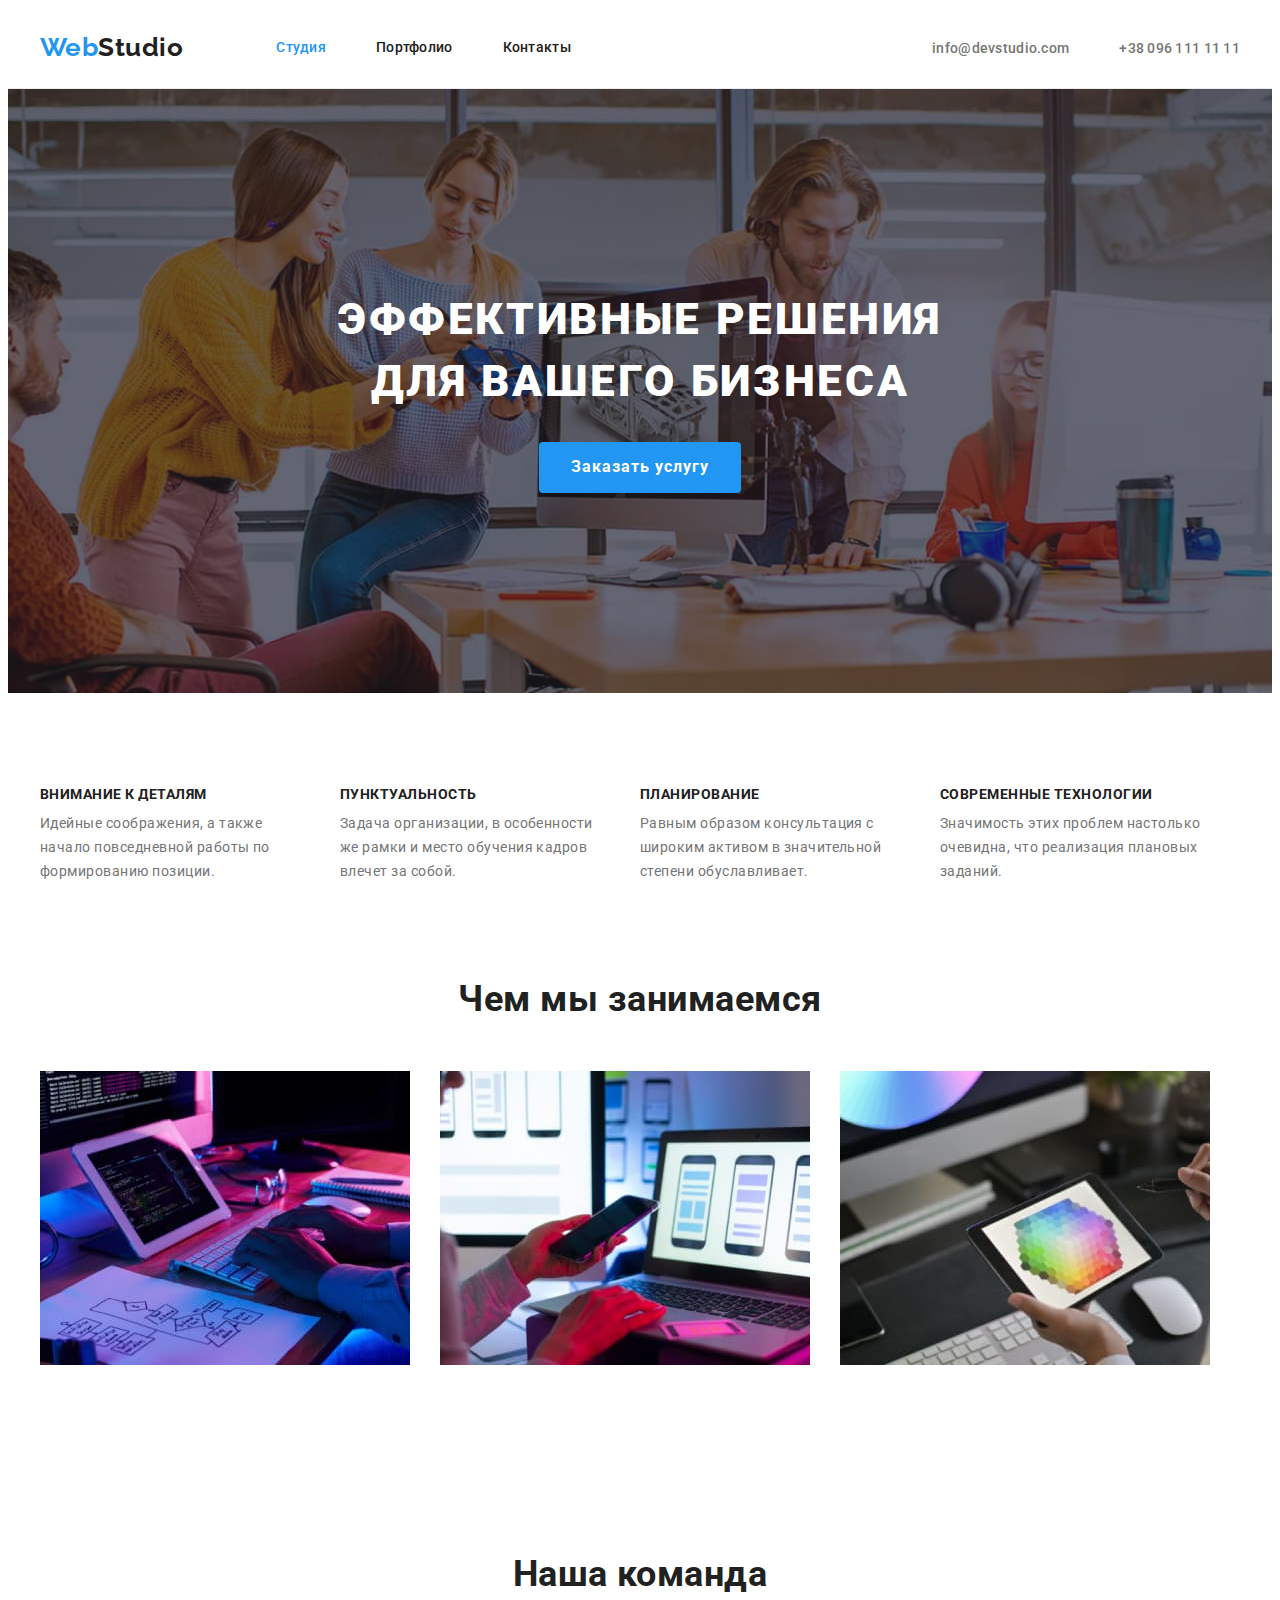
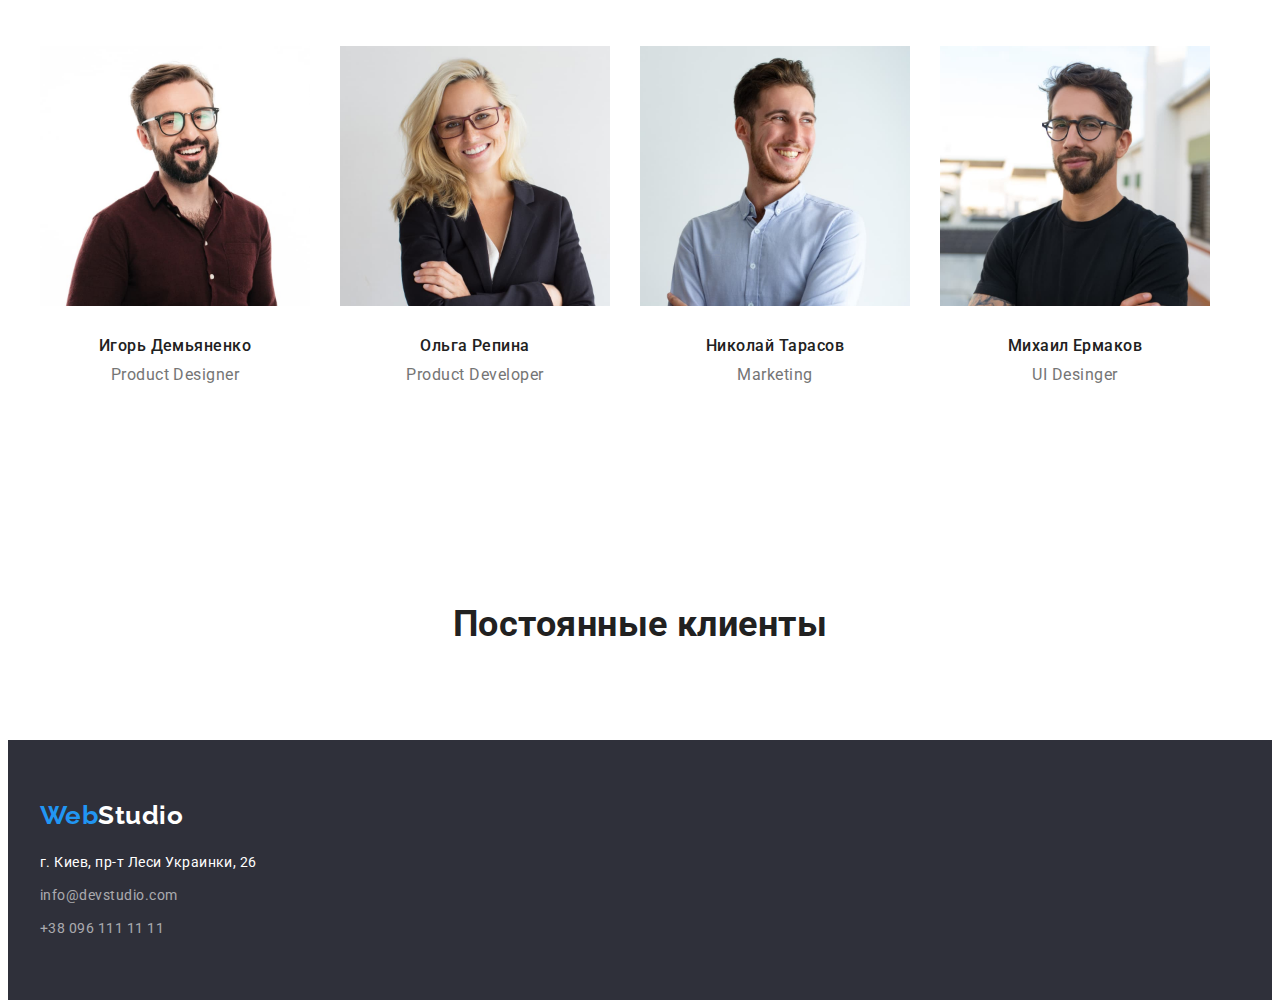
==== index.html @ ce7f721d "Были добавлены файлы предыдущей работы и добавлен фон для героя" ====
<!DOCTYPE html>
<html lang="ru">
  <head>
    <meta charset="UTF-8" />
    <meta http-equiv="X-UA-Compatible" content="IE=edge" />
    <meta name="viewport" content="width=device-width, initial-scale=1.0" />
    <link
      href="https://fonts.googleapis.com/css2?family=Raleway:wght@700&family=Roboto:wght@400;500;700;900&display=swap"
      rel="stylesheet"
    />
    <link
      rel="stylesheet"
      href="https://cdnjs.cloudflare.com/ajax/libs/modern-normalize/1.1.0/modern-normalize.min.css"
      integrity="sha512-wpPYUAdjBVSE4KJnH1VR1HeZfpl1ub8YT/NKx4PuQ5NmX2tKuGu6U/JRp5y+Y8XG2tV+wKQpNHVUX03MfMFn9Q=="
      crossorigin="anonymous"
      referrerpolicy="no-referrer"
    />
    <link rel="stylesheet" href="./css/styles.css" />
    <title>WebStudio</title>
  </head>
  <body>
    <header class="page-header">
      <div class="container header-container">
        <nav class="site-nav">        
          <a class="logo" href="./index.html">Web<span class="dark">Studio</span></a>
          <ul class="list">
            <li class="list-item"><a href="./index.html" class="link current">Студия</a></li>
            <li class="list-item"><a href="./portfolio.html" class="link">Портфолио</a></li>
            <li class="list-item"><a href="" class="link">Контакты</a></li>
          </ul>
        </nav>
        <ul class="contacts list">
          <li class="list-item">
            <a lang="en" href="mailto:info@devstudio.com" class="link">info@devstudio.com</a>
          </li>
          <li class="list-item"><a href="tel:+380961111111" class="link">+38 096 111 11 11</a></li>
        </ul>
      </div>
    </header>
    <main>
      <section class="hero">
        <div class="container">
          <h1 class="hero-title">Эффективные решения для вашего бизнеса</h1>
          <button class="hero-button button" type="button">Заказать услугу</button>
        </div>
      </section>
      <section class="section features">
        <div class="container">
          <h2 class="section-title visually-hidden">Особенности</h2>
          <ul class="section-list list">
            <li class="section-list-item">
              <h3 class="title">Внимание к деталям</h3>
              <p class="title-text">
                Идейные соображения, а также начало повседневной работы по формированию позиции.
              </p>
            </li>
            <li class="section-list-item">
              <h3 class="title">Пунктуальность</h3>
              <p class="title-text">
                Задача организации, в особенности же рамки и место обучения кадров влечет за собой.
              </p>
            </li>
            <li class="section-list-item">
              <h3 class="title">Планирование</h3>
              <p class="title-text">
                Равным образом консультация с широким активом в значительной степени обуславливает.
              </p>
            </li>
            <li class="section-list-item">
              <h3 class="title">Современные технологии</h3>
              <p class="title-text">
                Значимость этих проблем настолько очевидна, что реализация плановых заданий.
              </p>
            </li>
          </ul>
        </div>
      </section>
      <section class="section competence">
        <div class="container">
          <h2 class="section-title">Чем мы занимаемся</h2>
          <ul class="list">
            <li class="list-pictures">
              <img src="./images/whatare.jpg" alt="Человек пишет код" width="370" />
            </li>
            <li class="list-pictures">
              <img src="./images/we.jpg" alt="Человек держит в руке телефон" width="370" />
            </li>
            <li class="list-pictures">
              <img
                src="./images/doing.jpg"
                alt="Человек держит в руке планшет, где изображена палитра цветов"
                width="370"
              />
            </li>
          </ul>
        </div>
      </section>
      <section class="section team">
        <div class="container">
          <h2 class="section-title">Наша команда</h2>
          <ul class="section-list list">
            <li class="section-list-card">            
              <img class="photo" src="./images/igor.jpg" alt="Мужчина в очках" width="270" />
                <div class="footer-card">
                  <h3 class="name">Игорь Демьяненко</h3>
                  <p class="post" lang="en">Product Designer</p>
                </div>
            </li>
            <li class="section-list-card">
              <img class="photo" src="./images/olga.jpg" alt="Женщина в очках" width="270" />
              <div class="footer-card">
                <h3 class="name">Ольга Репина</h3>
                <p class="post" lang="en">Product Developer</p>
              </div>
            </li>
            <li class="section-list-card">
              <img
                  class="photo"
                  src="./images/nikolay.jpg"
                  alt="Улыбающийся мужчина"
                  width="270"
                />
              <div class="footer-card">
                <h3 class="name">Николай Тарасов</h3>
                <p class="post" lang="en">Marketing</p>
              </div>
            </li>
            <li class="section-list-card">             
                <img
                  class="photo"
                  src="./images/mihail.jpg"
                  alt="Улыбающийся мужчина в очках"
                  width="270"
                />
                <div class="footer-card">
                  <h3 class="name">Михаил Ермаков</h3>
                  <p class="post" lang="en">UI Desinger</p>
                </div>
            </li>
          </ul>
        </div>
      </section>
      <section class="section clients">
        <div class="container">
          <h2 class="section-title">Постоянные клиенты</h2>
          <ul class="section-list list">
            <li>
              <a href="link"></a>
            </li>
            <li>
              <a href="link"></a>
            </li>
            <li>
              <a href="link"></a>
            </li>
            <li>
              <a href="link"></a>
            </li>
            <li>
              <a href="link"></a>
            </li>
            <li>
              <a href="link"></a>
            </li>
          </ul>
        </div>
      </section>
    </main>
    <footer class="page-footer">
      <div class="container">
        <a class="logo" href="./index.html">Web<span class="light">Studio</span></a>
        <address class="address">
          <p class="address-text">г. Киев, пр-т Леси Украинки, 26</p>
          <a lang="en" href="mailto:info@devstudio.com" class="link">info@devstudio.com</a>
          <a href="tel:+380961111111" class="link number">+38 096 111 11 11</a>
        </address>
      </div>
    </footer>
  </body>
</html>
---- css/styles.css ----
:root {
  --secondary-text-color: #212121;
  --hero-btn-focus: #188ce8;
  --main-text-color: #757575;
  --accent-text-color: #2196f3;
  --bg-color: #2f303a;
  --primary-bg-color: #ffffff;
  --another-text-color: #ffffff;
  --button-bg-color: #f5f4fa;
  --address-text-color: rgba(255, 255, 255, 0.6);
}

body {
  background-color: var(--primary-bg-color);
  color: var(--main-text-color);
  font-family: Roboto, sans-serif;
  letter-spacing: 0.03em;
}

img {
  display: block;
  max-width: 100%;
  height: auto;
}

h1,
h2,
h3,
h4,
h5,
h6,
p,
ul {
  margin: 0;
  padding: 0;
}

.visually-hidden {
  position: absolute;
  width: 1px;
  height: 1px;
  margin: -1px;
  padding: 0;
  overflow: hidden;
  border: 0;
  clip: rect(0 0 0 0);
}

.container {
  width: 1200px;
  padding-left: 15px;
  padding-right: 15px;
  margin-left: auto;
  margin-right: auto;
}

.button {
  min-width: 73px;
  border-radius: 4px;
  border: transparent;
  padding-top: 10px;
  padding-bottom: 10px;
  padding-left: 32px;
  padding-right: 32px;
  color: var(--secondary-text-color);
  background-color: var(--button-bg-color);
  font-family: inherit;
  cursor: pointer;
  font-weight: 500;
  font-size: 16px;
  line-height: 1.6;
  text-align: center;
}
.button:focus,
.button:hover {
  color: var(--another-text-color);
  background-color: var(--accent-text-color);
}

.page-header {
  border-bottom: 1px solid #ececec;
}

.header-container {
  display: flex;
  align-items: center;
}

.site-nav {
  display: flex;
  align-items: center;
}

.site-nav .list {
  display: flex;
  align-items: center;
}

.contacts.list {
  display: flex;
  align-items: center;
  margin-left: auto;
}

.page-header .logo {
    margin-right: 93px;  
}

.list-item {
  margin-left: 50px;
}

.list-item:first-child {
  margin-left: 0;
}


.contacts.list .link {
  padding-top: 32px;
  padding-bottom: 32px;
}


.site-nav .link {
  color: var(--secondary-text-color);
  font-weight: 500;
  font-size: 14px;
  line-height: 1.14;
  letter-spacing: 0.02em;
  padding-top: 32px;
  padding-bottom: 32px;
  display: block;
}

.site-nav .link.current {
  color: var(--accent-text-color);
}

.site-nav .link:focus,
.site-nav .link:hover {
  color: var(--accent-text-color);
}
.contacts .link:focus,
.contacts .link:hover {
  color: var(--accent-text-color);
}
.contacts .link {
  color: var(--main-text-color);
  font-weight: 500;
  font-size: 14px;
  line-height: 1.14;
  letter-spacing: 0.02em;
}

.portfolio-gallery-item .text{
  color: var(--main-text-color);
}

.link {
  text-decoration: none;
}
.list {
  list-style: none;
  padding: 0;
  margin: 0;
}

.address .link {
  color: var(--address-text-color);
  font-size: 14px;
  font-style: normal;
  line-height: 1.7;
}
.address .link:hover,
.address .link:focus {
  color: var(--accent-text-color);
}

.page-footer {
  padding-top: 60px;
  padding-bottom: 60px;
  background-color: var(--bg-color);
}


.page-footer .address-text {
  margin-bottom: 9px;
}

.page-footer .number {
  display: block;
  margin-top: 9px;
}

.address-text {
  margin: 0;

  color: var(--another-text-color);
  font-size: 14px;
  font-style: normal;
  line-height: 1.7;
}

.hero {
  background-color: var(--bg-color);
  background-image: 
   linear-gradient(to right, rgba(47, 48, 58, 0.4), rgba(47, 48, 58, 0.4)), 
   url(../images/hero.jpg);
  background-repeat: no-repeat;
  background-size: cover;
  background-position: center;
  padding-top: 200px;
  padding-bottom: 200px;
  text-align: center;
}

.hero-title {
  color: var(--another-text-color);

  max-width: 696px;

  margin: 0;
  margin-left: auto;
  margin-right: auto;
  margin-bottom: 30px;

  font-weight: 900;
  font-size: 44px;
  line-height: 1.4;
  letter-spacing: 0.06em;
  text-transform: uppercase;
}
.hero-button {
  color: var(--another-text-color);
  background-color: var(--accent-text-color);
  font-family: inherit;
  cursor: pointer;
  font-weight: 700;
  font-size: 16px;
  line-height: 1.9;
  text-align: center;
  letter-spacing: 0.06em;
}

.hero-button:focus,
.hero-button:hover {
  background-color: var(--hero-btn-focus);
}


.section.features {
  padding-bottom: 0;
}

.section.features .title {
  margin-bottom: 10px;
}

.title-text {
  margin: 0;
}

.name {
  margin: 0;
}

.post {
  margin: 0;
}

.text {
  margin: 0;
}

.section {
  padding-top: 94px;
  padding-bottom: 94px;
}

.section-title {
  margin: 0;
  color: var(--secondary-text-color);
  font-size: 36px;
  line-height: 1.2;
  text-align: center;
}

.section-list.list {
  display: flex;
}

.section-list .title {
  color: var(--secondary-text-color);
  font-size: 14px;
  line-height: 1.14;
  text-transform: uppercase;
}
.section-list .title-text {
  font-weight: 400;
  font-size: 14px;
  line-height: 1.7;
}
.section-list .name {
  color: var(--secondary-text-color);
  font-weight: 500;
  font-size: 16px;
  line-height: 1.2;
  text-align: center;
}
.section-list .post {
  font-size: 16px;
  line-height: 1.2;
  text-align: center;
}

.section.features .section-list-item {
  margin-left: 30px;
  width: 270px;
}

.section.features .section-list-item:first-child {
  margin-left: 0px;
}

.section.competence .section-title {
  margin-bottom: 50px;
}

.section.competence .list {
  display: flex;
}

.section.competence .list-pictures {
  margin-right: 30px;
}

.section.competence .list-pictures:last-child {
  margin-right: 0px;
}

.section.team .section-title {
  margin-bottom: 50px;
}

.section.team .section-list {
  display: flex;
}

.section.team .section-list-card {
  margin-right: 30px;
}

.section.team .section-list-card:last-child {
  margin-right: 0px;
}

 .bottom-card {
  padding-bottom: 20px;
  padding-top: 20px;
  padding-left: 24px;
  padding-right: 24px;
}

.bottom-card .title {
  margin-bottom: 4px;
}

.footer-card .name {
  margin-bottom: 10px;
}

.section.team .footer-card {
  padding-top: 30px;
  padding-bottom: 30px;
}

.section.team .card {
  border-radius: 0px 0px 4px 4px;
}
.portfolio-gallery .title {
  color: var(--secondary-text-color);
  font-size: 18px;
  line-height: 2;
  letter-spacing: 0.06em;
}

.portfolio-gallery .text {
  font-size: 16px;
  line-height: 1.9;
}

.portfolio-nav {
  display: flex;
  justify-content: center;
  margin-bottom: 50px;
}

.portfolio-nav-button {
  margin-right: 8px;
}

.portfolio-nav-button:last-child {
  margin-right: 0px;
}

.portfolio-gallery {
  display: flex;
  flex-wrap: wrap;
}

.portfolio-gallery-item {

text-decoration: inherit;

  margin-right: 30px;
  margin-bottom: 30px;
}

.portfolio-gallery-item:nth-child(3n) {
  margin-right: 0px;
}

.portfolio-gallery-item:nth-last-child(-n + 3) {
  margin-bottom: 0px;
}


.portfolio-gallery-item .bottom-card{
  border-bottom: 1px solid #eeeeee;
  border-left: 1px solid #eeeeee;
  border-right: 1px solid #eeeeee;
}




.logo {

  display: inline-block;
  max-width: 145px;

  text-decoration: none;
  color: var(--accent-text-color);
  font-family: Raleway, sans-serif;
  font-weight: 700;
  font-size: 26px;
  line-height: 1.2;
}


.page-footer .logo {
  margin-bottom: 20px;
}

.dark {
  color: var(--secondary-text-color);
}
.light {
  color: var(--another-text-color);
}
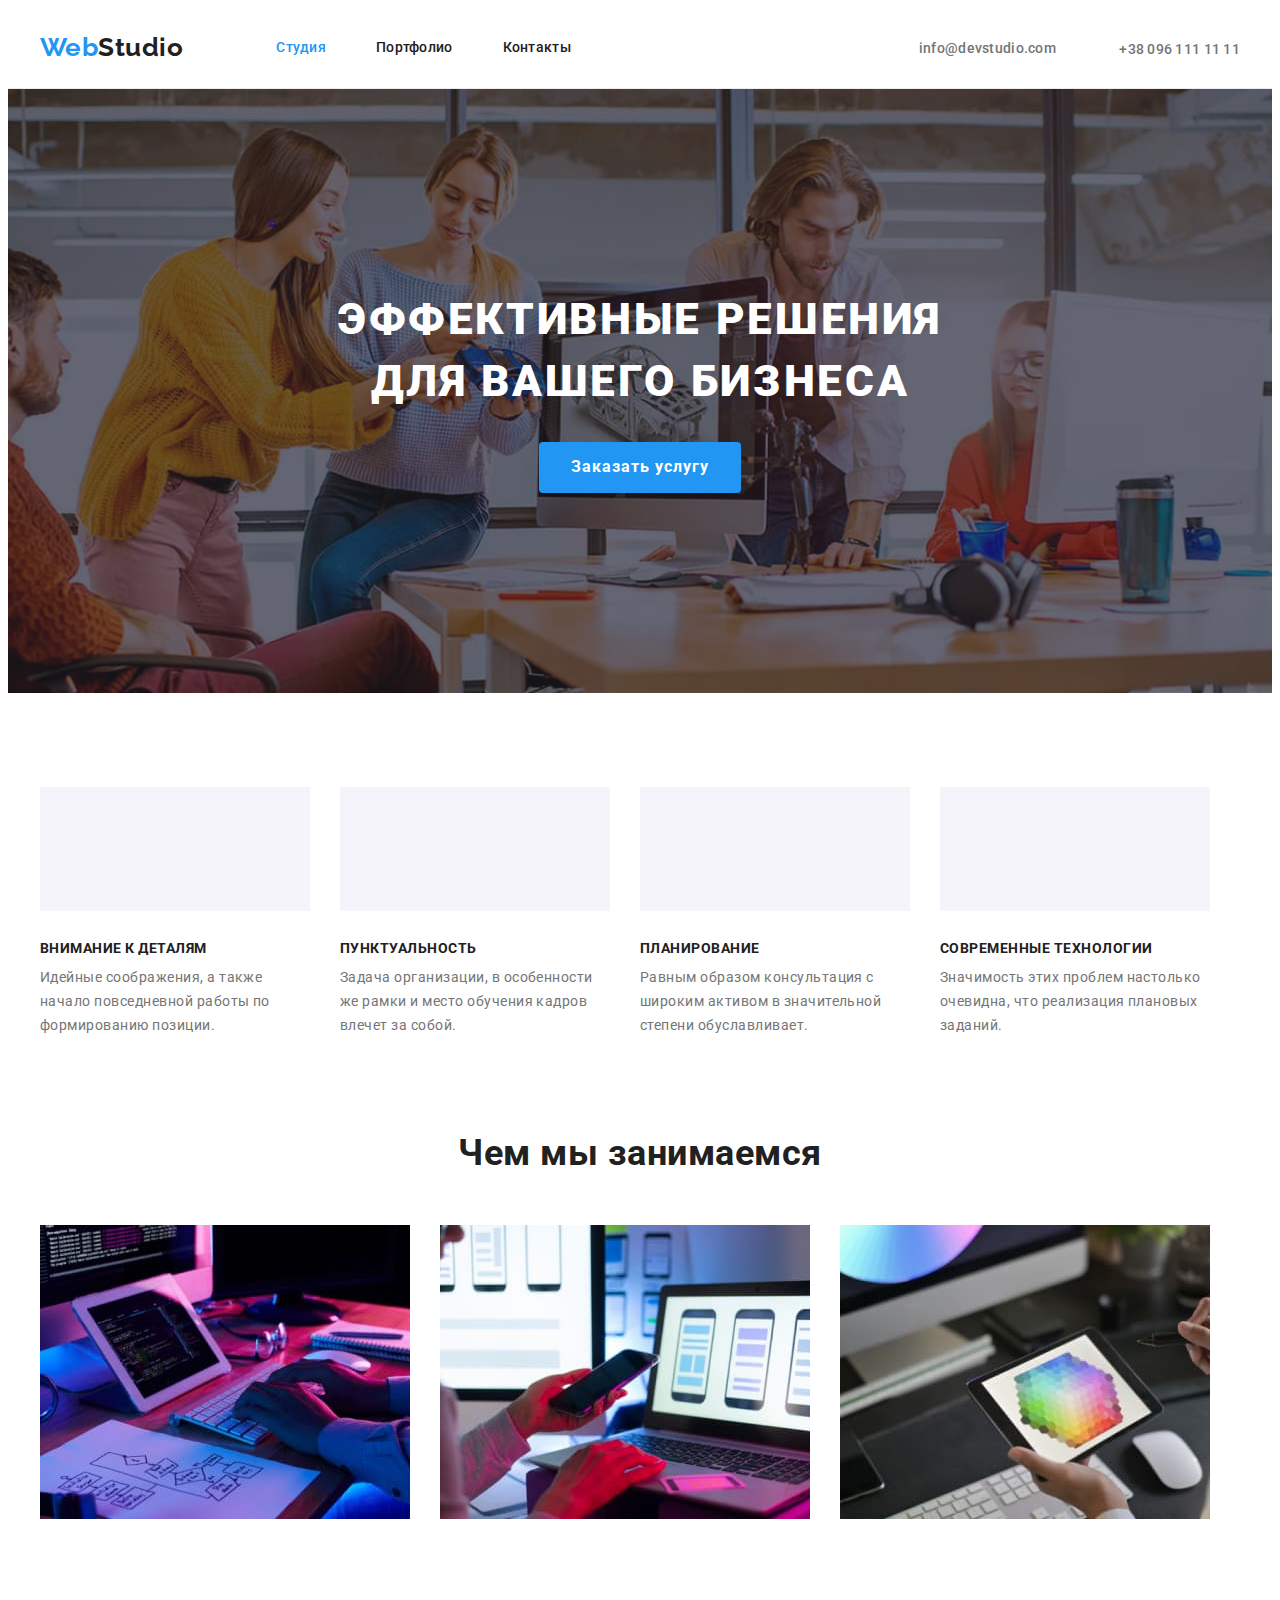
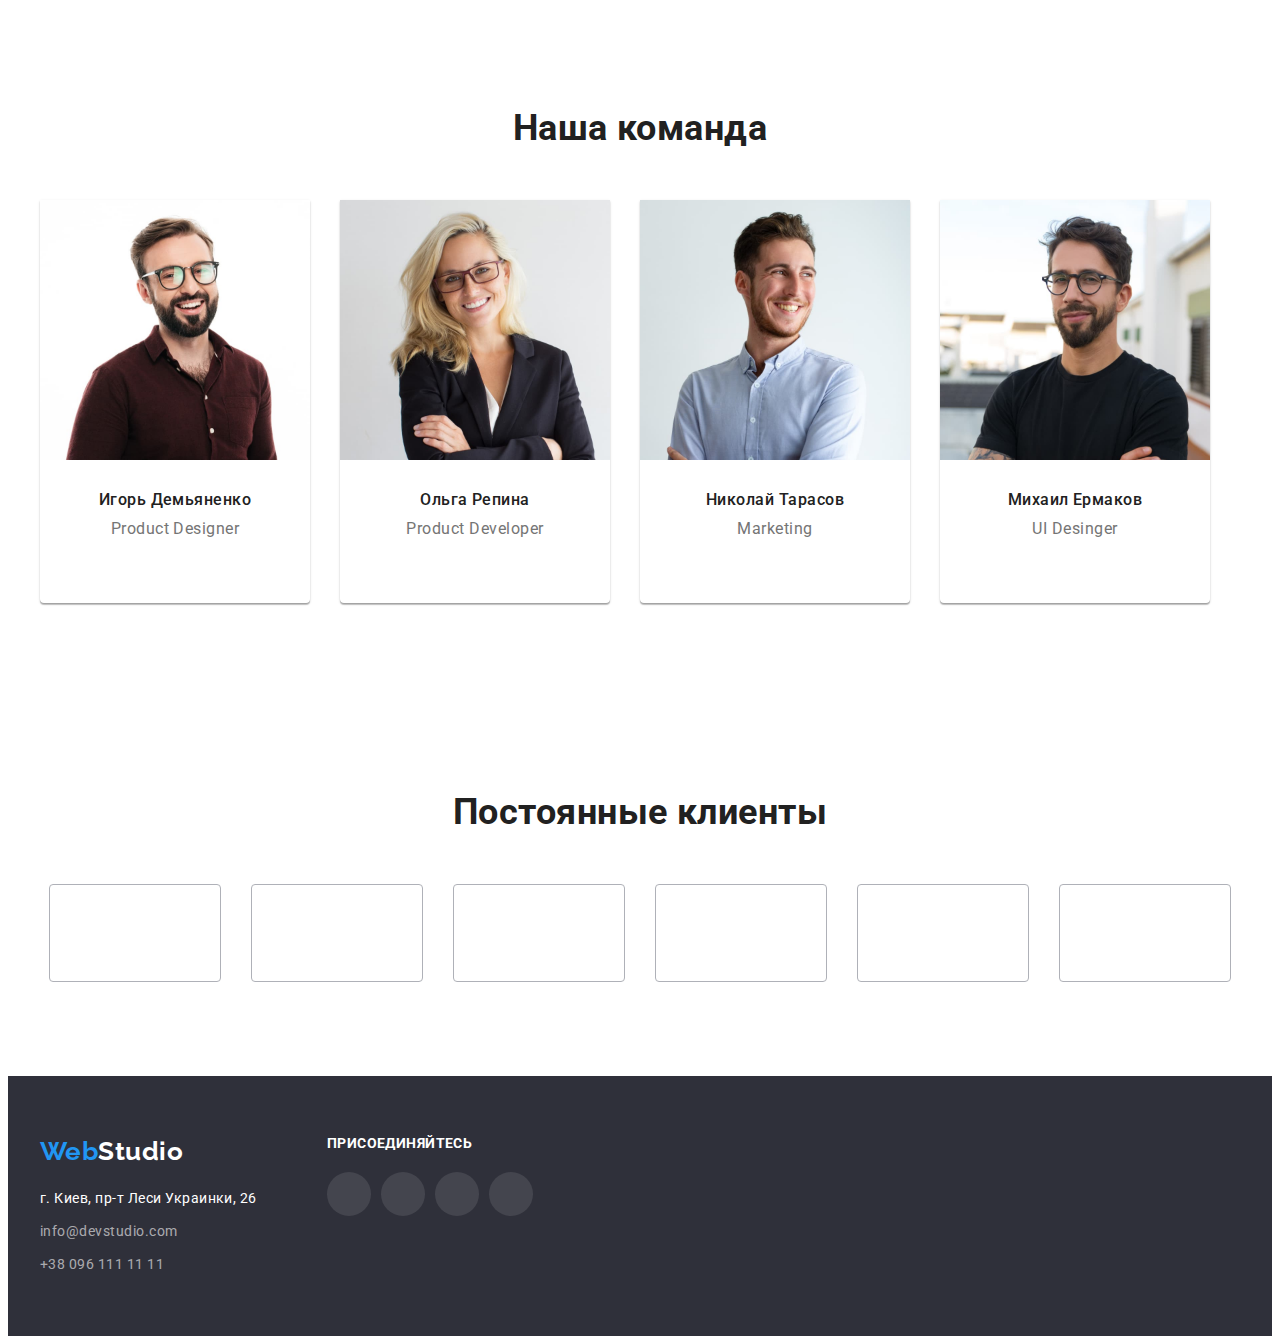
==== commit fa49f613: "Ещё попытки сделать декоративное оформление" ====
--- a/index.html
+++ b/index.html
@@ -31,9 +31,20 @@
         </nav>
         <ul class="contacts list">
           <li class="list-item">
-            <a lang="en" href="mailto:info@devstudio.com" class="link">info@devstudio.com</a>
+            <a lang="en" href="mailto:info@devstudio.com" class="link">
+              <svg class="header-icon" width="16" height="12">
+                <use href="./images/icons.svg#icon-envelope">
+                </use>
+              </svg>
+              info@devstudio.com</a>
           </li>
-          <li class="list-item"><a href="tel:+380961111111" class="link">+38 096 111 11 11</a></li>
+          <li class="list-item">
+            <a href="tel:+380961111111" class="link">
+              <svg class="header-icon" width="10" height="16">
+              <use href="./images/icons.svg#icon-smartphone">
+              </use>
+              </svg>
+            +38 096 111 11 11</a></li>
         </ul>
       </div>
     </header>
@@ -47,26 +58,46 @@
       <section class="section features">
         <div class="container">
           <h2 class="section-title visually-hidden">Особенности</h2>
-          <ul class="section-list list">
+          <ul class="section-list list">            
             <li class="section-list-item">
+              <div class="features-background-icon">
+              <svg class="features-icon" width="70" height="70">
+                <use href="./images/icons.svg#icon-antenna"></use>
+              </svg>
+              </div>
               <h3 class="title">Внимание к деталям</h3>
               <p class="title-text">
                 Идейные соображения, а также начало повседневной работы по формированию позиции.
               </p>
             </li>
             <li class="section-list-item">
+              <div class="features-background-icon">
+              <svg class="features-icon" width="70" height="70">
+                <use href="./images/icons.svg#icon-clock"></use>
+              </svg>
+              </div>
               <h3 class="title">Пунктуальность</h3>
               <p class="title-text">
                 Задача организации, в особенности же рамки и место обучения кадров влечет за собой.
               </p>
             </li>
             <li class="section-list-item">
+              <div class="features-background-icon">
+              <svg class="features-icon" width="70" height="70">
+                <use href="./images/icons.svg#icon-diagram"></use>
+              </svg>
+              </div>
               <h3 class="title">Планирование</h3>
               <p class="title-text">
                 Равным образом консультация с широким активом в значительной степени обуславливает.
               </p>
             </li>
             <li class="section-list-item">
+              <div class="features-background-icon">
+              <svg class="features-icon" width="70" height="70">
+                <use href="./images/icons.svg#icon-astronaut"></use>
+              </svg>
+              </div>
               <h3 class="title">Современные технологии</h3>
               <p class="title-text">
                 Значимость этих проблем настолько очевидна, что реализация плановых заданий.
@@ -104,6 +135,28 @@
                 <div class="footer-card">
                   <h3 class="name">Игорь Демьяненко</h3>
                   <p class="post" lang="en">Product Designer</p>
+                  <ul class="footer-card-links">
+                    <li class="footer-card-link"><a href="" class="link">
+                      <svg class="footer-card-icon" width="20" height="20">
+                        <use href="./images/icons.svg#icon-instagram"></use>
+                      </svg>
+                    </a></li>
+                    <li class="footer-card-link"><a href="" class="link">
+                      <svg class="footer-card-icon" width="20" height="20">
+                        <use href="./images/icons.svg#icon-twitter"></use>
+                      </svg>
+                    </a></li>
+                    <li class="footer-card-link"><a href="" class="link">
+                      <svg class="footer-card-icon" width="20" height="20">
+                        <use href="./images/icons.svg#icon-facebook"></use>
+                      </svg>
+                    </a></li>
+                    <li class="footer-card-link"><a href="" class="link">
+                      <svg class="footer-card-icon" width="20" height="20">
+                        <use href="./images/icons.svg#icon-linkedin"></use>
+                      </svg>
+                    </a></li>
+                  </ul>
                 </div>
             </li>
             <li class="section-list-card">
@@ -111,6 +164,28 @@
               <div class="footer-card">
                 <h3 class="name">Ольга Репина</h3>
                 <p class="post" lang="en">Product Developer</p>
+                <ul class="footer-card-links">
+                  <li class="footer-card-link"><a href="" class="link">
+                    <svg class="footer-card-icon" width="20" height="20">
+                      <use href="./images/icons.svg#icon-instagram"></use>
+                    </svg>
+                  </a></li>
+                  <li class="footer-card-link"><a href="" class="link">
+                    <svg class="footer-card-icon" width="20" height="20">
+                      <use href="./images/icons.svg#icon-twitter"></use>
+                    </svg>
+                  </a></li>
+                  <li class="footer-card-link"><a href="" class="link">
+                    <svg class="footer-card-icon" width="20" height="20">
+                      <use href="./images/icons.svg#icon-facebook"></use>
+                    </svg>
+                  </a></li>
+                  <li class="footer-card-link"><a href="" class="link">
+                    <svg class="footer-card-icon" width="20" height="20">
+                      <use href="./images/icons.svg#icon-linkedin"></use>
+                    </svg>
+                  </a></li>
+                </ul>
               </div>
             </li>
             <li class="section-list-card">
@@ -123,6 +198,28 @@
               <div class="footer-card">
                 <h3 class="name">Николай Тарасов</h3>
                 <p class="post" lang="en">Marketing</p>
+                <ul class="footer-card-links">
+                  <li class="footer-card-link"><a href="" class="link">
+                    <svg class="footer-card-icon" width="20" height="20">
+                      <use href="./images/icons.svg#icon-instagram"></use>
+                    </svg>
+                  </a></li>
+                  <li class="footer-card-link"><a href="" class="link">
+                    <svg class="footer-card-icon" width="20" height="20">
+                      <use href="./images/icons.svg#icon-twitter"></use>
+                    </svg>
+                  </a></li>
+                  <li class="footer-card-link"><a href="" class="link">
+                    <svg class="footer-card-icon" width="20" height="20">
+                      <use href="./images/icons.svg#icon-facebook"></use>
+                    </svg>
+                  </a></li>
+                  <li class="footer-card-link"><a href="" class="link">
+                    <svg class="footer-card-icon" width="20" height="20">
+                      <use href="./images/icons.svg#icon-linkedin"></use>
+                    </svg>
+                  </a></li>
+                </ul>
               </div>
             </li>
             <li class="section-list-card">             
@@ -135,6 +232,28 @@
                 <div class="footer-card">
                   <h3 class="name">Михаил Ермаков</h3>
                   <p class="post" lang="en">UI Desinger</p>
+                  <ul class="footer-card-links">
+                    <li class="footer-card-link"><a href="" class="link">
+                      <svg class="footer-card-icon" width="20" height="20">
+                        <use href="./images/icons.svg#icon-instagram"></use>
+                      </svg>
+                    </a></li>
+                    <li class="footer-card-link"><a href="" class="link">
+                      <svg class="footer-card-icon" width="20" height="20">
+                        <use href="./images/icons.svg#icon-twitter"></use>
+                      </svg>
+                    </a></li>
+                    <li class="footer-card-link"><a href="" class="link">
+                      <svg class="footer-card-icon" width="20" height="20">
+                        <use href="./images/icons.svg#icon-facebook"></use>
+                      </svg>
+                    </a></li>
+                    <li class="footer-card-link"><a href="" class="link">
+                      <svg class="footer-card-icon" width="20" height="20">
+                        <use href="./images/icons.svg#icon-linkedin"></use>
+                      </svg>
+                    </a></li>
+                  </ul>
                 </div>
             </li>
           </ul>
@@ -144,23 +263,47 @@
         <div class="container">
           <h2 class="section-title">Постоянные клиенты</h2>
           <ul class="section-list list">
-            <li>
-              <a href="link"></a>
-            </li>
-            <li>
-              <a href="link"></a>
-            </li>
-            <li>
-              <a href="link"></a>
-            </li>
-            <li>
-              <a href="link"></a>
-            </li>
-            <li>
-              <a href="link"></a>
-            </li>
-            <li>
-              <a href="link"></a>
+            <li class="company-item">
+              <a href="link">
+                <svg class="company-icon" width="170" height="92" >
+                  <use href="./images/icons.svg#icon-company1"></use>
+                </svg>
+              </a>
+            </li>
+            <li class="company-item">
+              <a href="link">
+                <svg class="company-icon" width="170" height="92">
+                  <use href="./images/icons.svg#icon-company2"></use>
+                </svg>
+              </a>
+            </li>
+            <li class="company-item">
+              <a href="link">
+                <svg class="company-icon" width="170" height="92">
+                  <use href="./images/icons.svg#icon-company3"></use>
+                </svg>
+              </a>
+            </li>
+            <li class="company-item">
+              <a href="link">
+                <svg class="company-icon" width="170" height="92">
+                  <use href="./images/icons.svg#icon-company4"></use>
+                </svg>
+              </a>
+            </li>
+            <li class="company-item">
+              <a href="link">
+                <svg class="company-icon" width="170" height="92">
+                  <use href="./images/icons.svg#icon-company5"></use>
+                </svg>
+              </a>
+            </li>
+            <li class="company-item">
+              <a href="link">
+                <svg class="company-icon" width="170" height="92">
+                  <use href="./images/icons.svg#icon-company6"></use>
+                </svg>
+              </a>
             </li>
           </ul>
         </div>
@@ -168,12 +311,47 @@
     </main>
     <footer class="page-footer">
       <div class="container">
-        <a class="logo" href="./index.html">Web<span class="light">Studio</span></a>
-        <address class="address">
-          <p class="address-text">г. Киев, пр-т Леси Украинки, 26</p>
-          <a lang="en" href="mailto:info@devstudio.com" class="link">info@devstudio.com</a>
-          <a href="tel:+380961111111" class="link number">+38 096 111 11 11</a>
-        </address>
+        <div class="container-address">
+          <a class="logo" href="./index.html">Web<span class="light">Studio</span></a>
+          <address class="address">
+            <p class="address-text">г. Киев, пр-т Леси Украинки, 26</p>
+            <a lang="en" href="mailto:info@devstudio.com" class="link">info@devstudio.com</a>
+            <a href="tel:+380961111111" class="link number">+38 096 111 11 11</a>
+          </address>
+        </div>
+        <div class="container-footerlinks">
+          <h3 class="title" >Присоединяйтесь</h3>
+          <ul class="section-list list">
+            <li class="footer-link">
+              <a href="" class="link">
+                <svg class="link-icon" width="20" height="20">
+                  <use href="./images/icons.svg#icon-instagram" ></use>
+                </svg>
+              </a>
+            </li>
+            <li class="footer-link">
+              <a href="" class="link">
+                <svg class="link-icon" width="20" height="20">
+                  <use href="./images/icons.svg#icon-twitter" ></use>
+                </svg>
+              </a>
+            </li>
+            <li class="footer-link">
+              <a href="" class="link">
+                <svg class="link-icon" width="20" height="20">
+                  <use href="./images/icons.svg#icon-facebook" ></use>
+                </svg>
+              </a>
+            </li>
+            <li class="footer-link">
+              <a href="" class="link">
+                <svg class="link-icon" width="20" height="20">
+                  <use href="./images/icons.svg#icon-linkedin" ></use>
+                </svg>
+              </a>
+            </li>
+          </ul>
+        </div>
       </div>
     </footer>
   </body>
--- a/css/styles.css
+++ b/css/styles.css
@@ -8,6 +8,8 @@
   --another-text-color: #ffffff;
   --button-bg-color: #f5f4fa;
   --address-text-color: rgba(255, 255, 255, 0.6);
+  --main-icons-color:#AFB1B8;
+
 }
 
 body {
@@ -102,6 +104,37 @@
   margin-left: auto;
 }
 
+
+.header-icon {
+  fill: var(--main-text-color);
+}
+
+.header-icon:hover {
+  fill: var(--accent-text-color);
+}
+
+
+
+
+/* .contacts.list .list-item::before{
+  content: "";
+  margin-right: 10px;
+}
+
+.contacts.list .list-item:nth-child(1):before{
+  width: 16px;
+  height: 12px;
+  background-image: url(../images/icons.svg#icon-envelope);
+}
+
+
+.contacts.list .list-item:nth-child(2):before{
+  width: 10px;
+  height: 16px;
+  background-image: url(../images/icons.svg#icon-smartphone);
+} */
+
+
 .page-header .logo {
     margin-right: 93px;  
 }
@@ -190,6 +223,50 @@
 .page-footer .number {
   display: block;
   margin-top: 9px;
+}
+
+
+.page-footer .container{
+  display: flex;
+}
+
+
+.footer-link{
+  margin-left: 10px;
+}
+
+.footer-link:first-child{
+  margin-left: 0px;
+}
+
+.footer-link .link{
+  display: flex;
+  background-color: rgba(255, 255, 255, 0.1);
+  width: 44px;
+  height: 44px;
+  border-radius: 50%;
+}
+
+.footer-link .link:hover{
+  background-color: var(--accent-text-color);
+}
+
+.link-icon{
+  fill: var(--another-text-color);
+  
+}
+
+.container-footerlinks{
+  margin-left: 70px;
+}
+
+.container-footerlinks .title{
+  font-size: 14px;
+  line-height: 1.14;
+  letter-spacing: 0.03em;
+  text-transform: uppercase;
+  color: var(--another-text-color);
+  margin-bottom: 20px;
 }
 
 .address-text {
@@ -318,6 +395,46 @@
   width: 270px;
 }
 
+
+.features-background-icon{
+  background-color: var(--button-bg-color);
+  padding: 25px 100px;
+  margin-bottom: 30px;
+}
+
+/* .section.features .section-list-item::before {
+  content: "";
+  display: block;
+  height: 120px;
+  margin-bottom: 30px;
+  background-size: contain;
+  background-repeat: no-repeat;
+  background-position: center;
+  background-color: var(--button-bg-color);
+}
+
+.section.features .section-list-item:nth-child(1)::before{
+  background-image: url(../images/icons.svg#icon-antenna);
+}
+
+.section.features .section-list-item:nth-child(2)::before{
+  background-image: url(../images/icons.svg#icon-clock);
+}
+
+.section.features .section-list-item:nth-child(3)::before{
+  background-image: url(../images/icons.svg#icon-diagram);
+}
+
+.section.features .section-list-item:nth-child(4)::before{
+  background-image: url(../images/icons.svg#icon-astronaut);
+}
+ */
+
+
+
+
+
+
 .section.features .section-list-item:first-child {
   margin-left: 0px;
 }
@@ -348,6 +465,8 @@
 
 .section.team .section-list-card {
   margin-right: 30px;
+  box-shadow: 0px 1px 3px rgba(0, 0, 0, 0.12), 0px 1px 1px rgba(0, 0, 0, 0.14), 0px 2px 1px rgba(0, 0, 0, 0.2);
+  border-radius: 0px 0px 4px 4px;
 }
 
 .section.team .section-list-card:last-child {
@@ -369,14 +488,79 @@
   margin-bottom: 10px;
 }
 
+
+.footer-card .post {
+  margin-bottom: 10px;
+}
+
 .section.team .footer-card {
   padding-top: 30px;
   padding-bottom: 30px;
 }
 
+.footer-card-links{
+  display: flex;
+  list-style: none;
+  justify-content: center;
+}
+
+.footer-card-icon{
+  fill: var(--main-icons-color);
+}
+
+.footer-card-icon:hover{
+  fill: var(--another-text-color);
+}
+
+
+.footer-card-link{
+  margin-left: 10px;
+}
+
+.footer-card-link:first-child{
+  margin-left: 0px;
+}
+
+
+.footer-card-link:hover{
+  background-color: var(--accent-text-color);
+  border-radius: 50%;
+}
+
+
 .section.team .card {
   border-radius: 0px 0px 4px 4px;
 }
+
+
+.section.clients .section-title{
+  margin-bottom: 50px;
+}
+
+.section.clients .section-list {
+  justify-content: center;
+}
+
+
+.company-item {
+  display: block;
+  fill: var(--main-icons-color);
+  margin-left: 30px;
+  border: 1px solid var(--main-icons-color);
+  border-radius: 4px;
+}
+
+.company-item:first-child{
+  margin-left: 0px;
+}
+
+.company-item:hover{
+  fill: var(--accent-text-color);
+  border: 1px solid var(--accent-text-color)
+}
+
+
+
 .portfolio-gallery .title {
   color: var(--secondary-text-color);
   font-size: 18px;
@@ -399,6 +583,11 @@
   margin-right: 8px;
 }
 
+.portfolio-nav-button:hover,
+.portfolio-nav-button:focus{
+  box-shadow: 0px 3px 1px rgba(0, 0, 0, 0.1), 0px 1px 2px rgba(0, 0, 0, 0.08), 0px 2px 2px rgba(0, 0, 0, 0.12);
+}
+
 .portfolio-nav-button:last-child {
   margin-right: 0px;
 }
@@ -414,6 +603,11 @@
 
   margin-right: 30px;
   margin-bottom: 30px;
+}
+
+
+.portfolio-gallery-item:hover{
+  box-shadow: 0px 1px 1px rgba(0, 0, 0, 0.12), 0px 4px 4px rgba(0, 0, 0, 0.06), 1px 4px 6px rgba(0, 0, 0, 0.16);
 }
 
 .portfolio-gallery-item:nth-child(3n) {
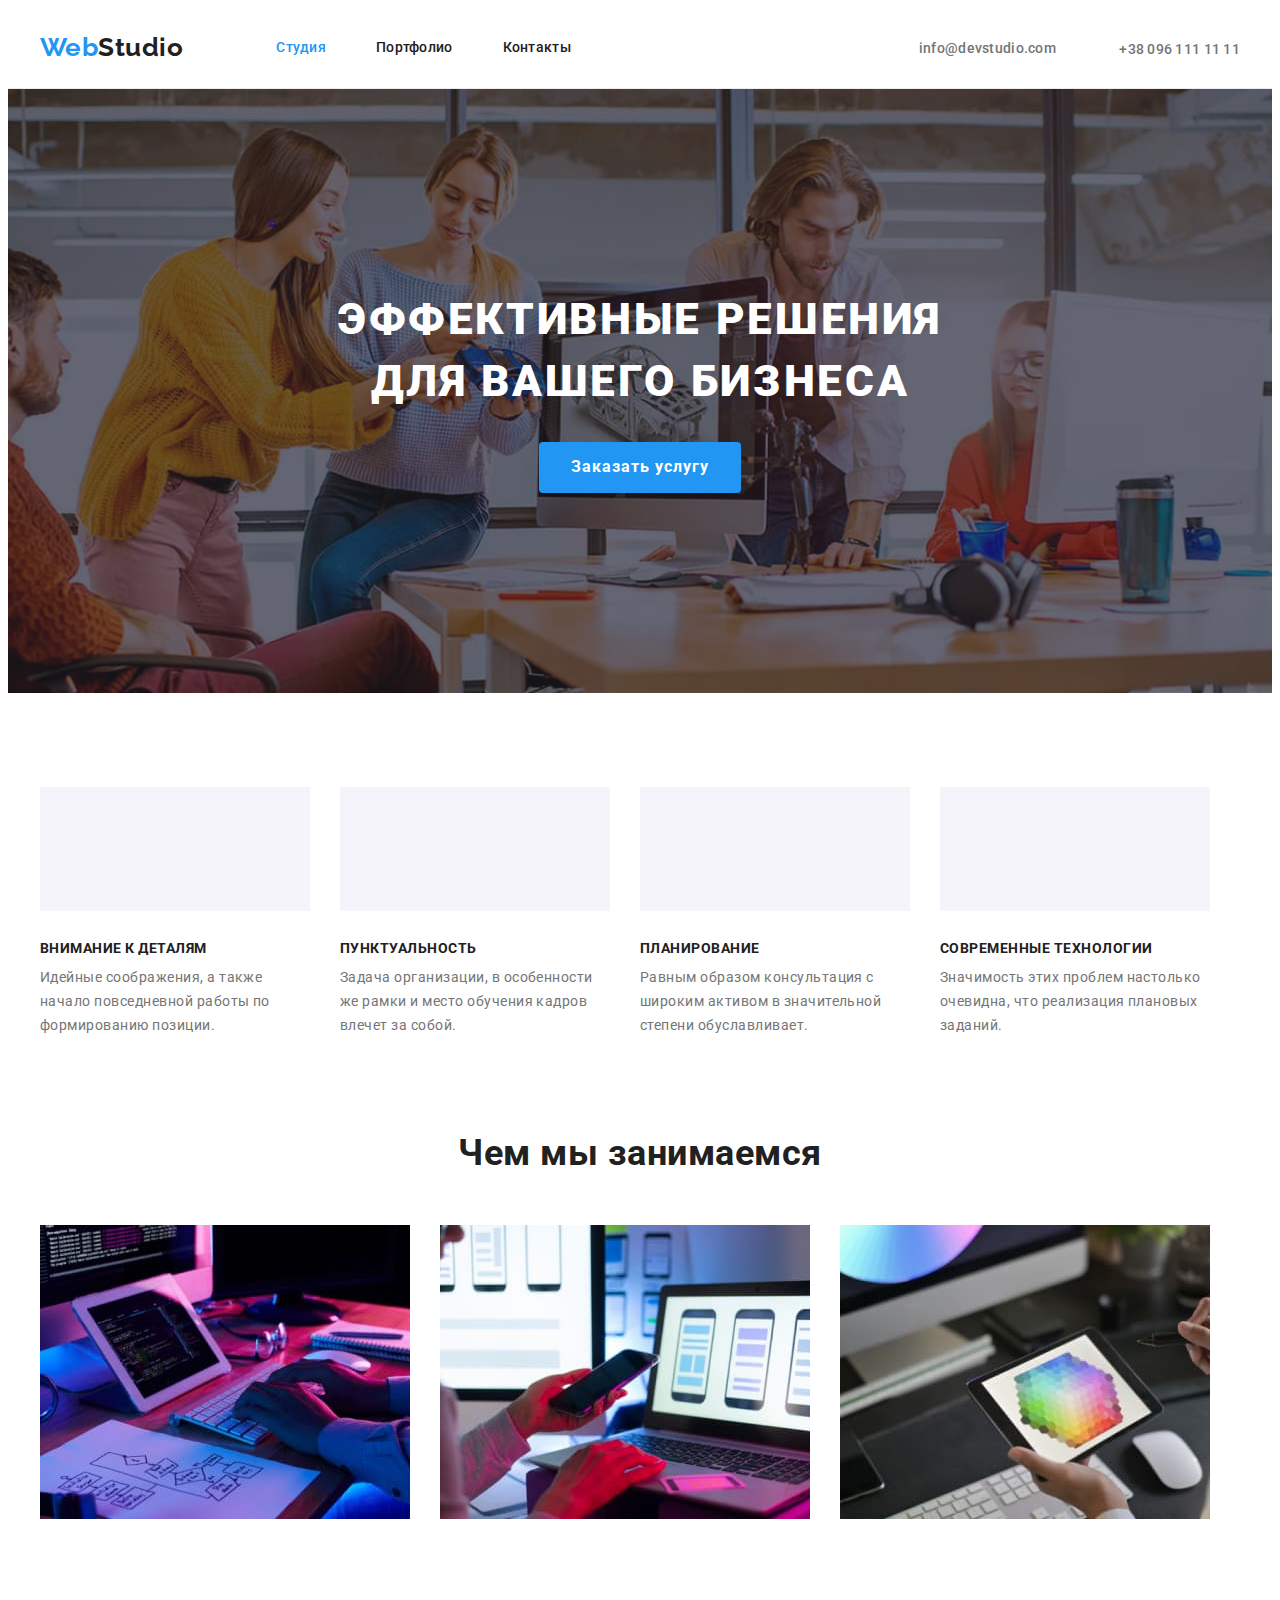
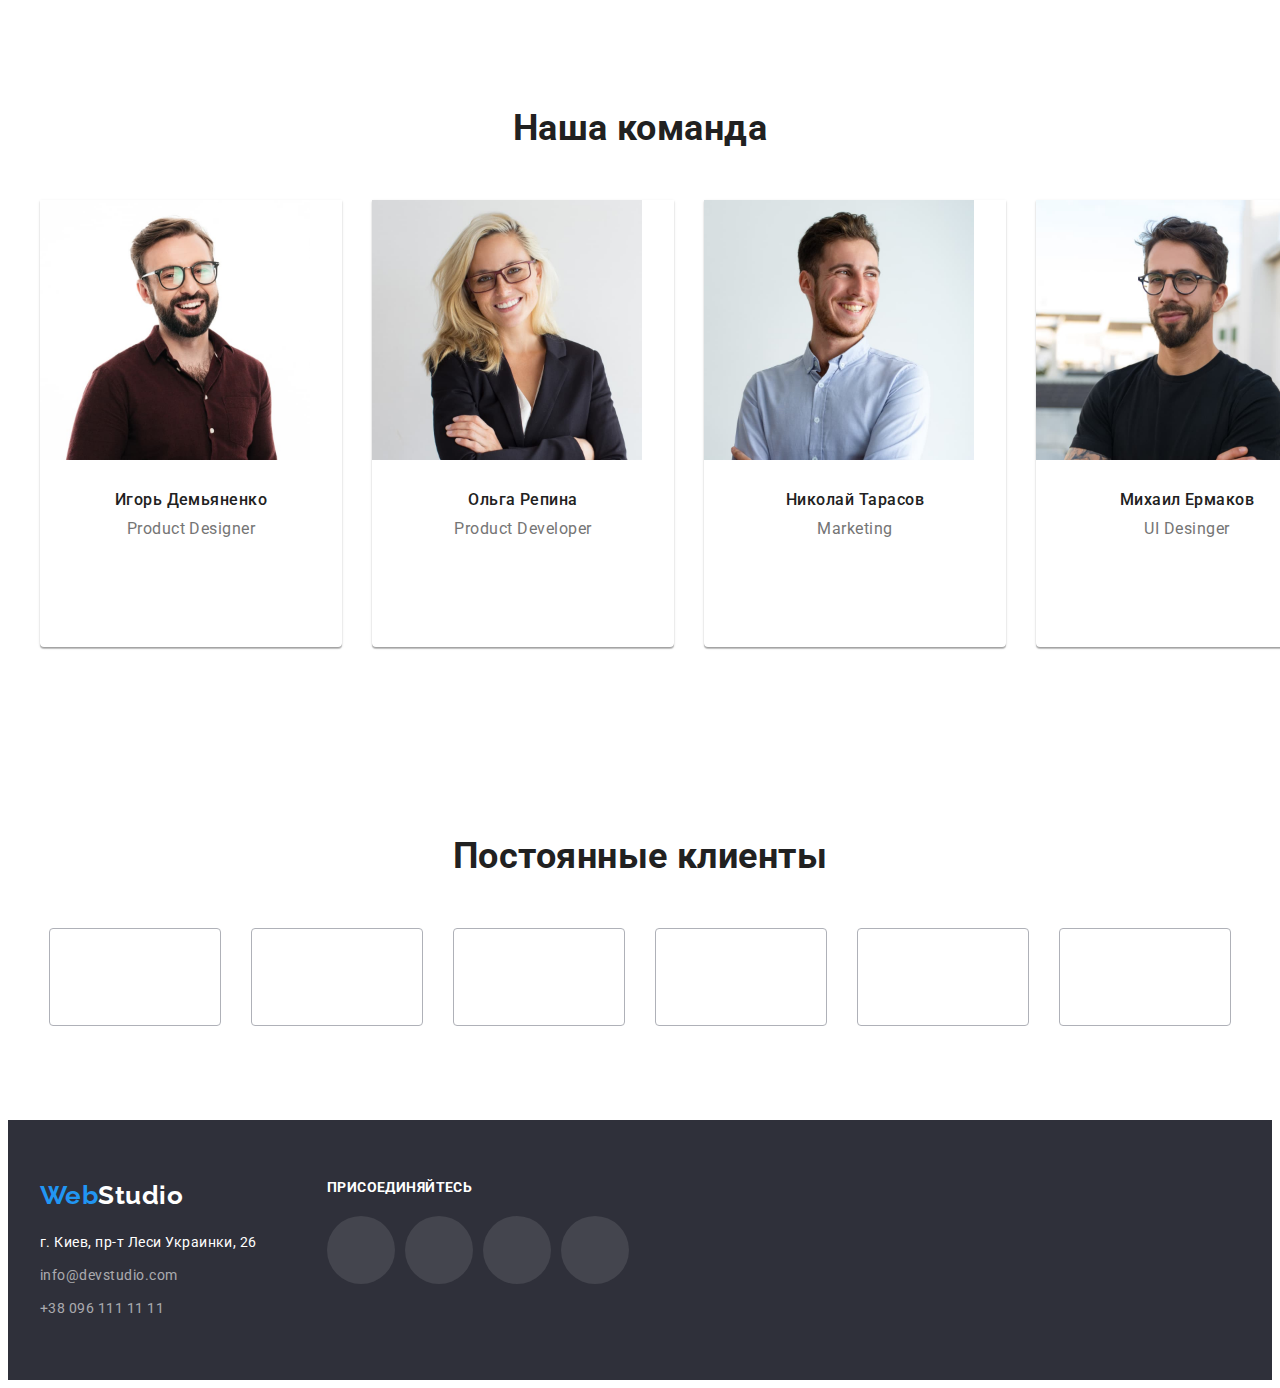
==== commit fa890abe: "Иконки еще раз исправлены" ====
--- a/index.html
+++ b/index.html
@@ -21,7 +21,7 @@
   <body>
     <header class="page-header">
       <div class="container header-container">
-        <nav class="site-nav">        
+        <nav class="site-nav">
           <a class="logo" href="./index.html">Web<span class="dark">Studio</span></a>
           <ul class="list">
             <li class="list-item"><a href="./index.html" class="link current">Студия</a></li>
@@ -33,18 +33,19 @@
           <li class="list-item">
             <a lang="en" href="mailto:info@devstudio.com" class="link">
               <svg class="header-icon" width="16" height="12">
-                <use href="./images/icons.svg#icon-envelope">
-                </use>
+                <use href="./images/icons.svg#icon-envelope"></use>
               </svg>
-              info@devstudio.com</a>
+              info@devstudio.com</a
+            >
           </li>
           <li class="list-item">
             <a href="tel:+380961111111" class="link">
               <svg class="header-icon" width="10" height="16">
-              <use href="./images/icons.svg#icon-smartphone">
-              </use>
+                <use href="./images/icons.svg#icon-smartphone"></use>
               </svg>
-            +38 096 111 11 11</a></li>
+              +38 096 111 11 11</a
+            >
+          </li>
         </ul>
       </div>
     </header>
@@ -58,12 +59,12 @@
       <section class="section features">
         <div class="container">
           <h2 class="section-title visually-hidden">Особенности</h2>
-          <ul class="section-list list">            
+          <ul class="section-list list">
             <li class="section-list-item">
               <div class="features-background-icon">
-              <svg class="features-icon" width="70" height="70">
-                <use href="./images/icons.svg#icon-antenna"></use>
-              </svg>
+                <svg class="features-icon" width="70" height="70">
+                  <use href="./images/icons.svg#icon-antenna"></use>
+                </svg>
               </div>
               <h3 class="title">Внимание к деталям</h3>
               <p class="title-text">
@@ -72,9 +73,9 @@
             </li>
             <li class="section-list-item">
               <div class="features-background-icon">
-              <svg class="features-icon" width="70" height="70">
-                <use href="./images/icons.svg#icon-clock"></use>
-              </svg>
+                <svg class="features-icon" width="70" height="70">
+                  <use href="./images/icons.svg#icon-clock"></use>
+                </svg>
               </div>
               <h3 class="title">Пунктуальность</h3>
               <p class="title-text">
@@ -83,9 +84,9 @@
             </li>
             <li class="section-list-item">
               <div class="features-background-icon">
-              <svg class="features-icon" width="70" height="70">
-                <use href="./images/icons.svg#icon-diagram"></use>
-              </svg>
+                <svg class="features-icon" width="70" height="70">
+                  <use href="./images/icons.svg#icon-diagram"></use>
+                </svg>
               </div>
               <h3 class="title">Планирование</h3>
               <p class="title-text">
@@ -94,9 +95,9 @@
             </li>
             <li class="section-list-item">
               <div class="features-background-icon">
-              <svg class="features-icon" width="70" height="70">
-                <use href="./images/icons.svg#icon-astronaut"></use>
-              </svg>
+                <svg class="features-icon" width="70" height="70">
+                  <use href="./images/icons.svg#icon-astronaut"></use>
+                </svg>
               </div>
               <h3 class="title">Современные технологии</h3>
               <p class="title-text">
@@ -130,34 +131,42 @@
         <div class="container">
           <h2 class="section-title">Наша команда</h2>
           <ul class="section-list list">
-            <li class="section-list-card">            
+            <li class="section-list-card">
               <img class="photo" src="./images/igor.jpg" alt="Мужчина в очках" width="270" />
-                <div class="footer-card">
-                  <h3 class="name">Игорь Демьяненко</h3>
-                  <p class="post" lang="en">Product Designer</p>
-                  <ul class="footer-card-links">
-                    <li class="footer-card-link"><a href="" class="link">
+              <div class="footer-card">
+                <h3 class="name">Игорь Демьяненко</h3>
+                <p class="post" lang="en">Product Designer</p>
+                <ul class="footer-card-links">
+                  <li class="footer-card-link">
+                    <a href="" class="link">
                       <svg class="footer-card-icon" width="20" height="20">
                         <use href="./images/icons.svg#icon-instagram"></use>
                       </svg>
-                    </a></li>
-                    <li class="footer-card-link"><a href="" class="link">
+                    </a>
+                  </li>
+                  <li class="footer-card-link">
+                    <a href="" class="link">
                       <svg class="footer-card-icon" width="20" height="20">
                         <use href="./images/icons.svg#icon-twitter"></use>
                       </svg>
-                    </a></li>
-                    <li class="footer-card-link"><a href="" class="link">
+                    </a>
+                  </li>
+                  <li class="footer-card-link">
+                    <a href="" class="link">
                       <svg class="footer-card-icon" width="20" height="20">
                         <use href="./images/icons.svg#icon-facebook"></use>
                       </svg>
-                    </a></li>
-                    <li class="footer-card-link"><a href="" class="link">
+                    </a>
+                  </li>
+                  <li class="footer-card-link">
+                    <a href="" class="link">
                       <svg class="footer-card-icon" width="20" height="20">
                         <use href="./images/icons.svg#icon-linkedin"></use>
                       </svg>
-                    </a></li>
-                  </ul>
-                </div>
+                    </a>
+                  </li>
+                </ul>
+              </div>
             </li>
             <li class="section-list-card">
               <img class="photo" src="./images/olga.jpg" alt="Женщина в очках" width="270" />
@@ -165,96 +174,115 @@
                 <h3 class="name">Ольга Репина</h3>
                 <p class="post" lang="en">Product Developer</p>
                 <ul class="footer-card-links">
-                  <li class="footer-card-link"><a href="" class="link">
-                    <svg class="footer-card-icon" width="20" height="20">
-                      <use href="./images/icons.svg#icon-instagram"></use>
-                    </svg>
-                  </a></li>
-                  <li class="footer-card-link"><a href="" class="link">
-                    <svg class="footer-card-icon" width="20" height="20">
-                      <use href="./images/icons.svg#icon-twitter"></use>
-                    </svg>
-                  </a></li>
-                  <li class="footer-card-link"><a href="" class="link">
-                    <svg class="footer-card-icon" width="20" height="20">
-                      <use href="./images/icons.svg#icon-facebook"></use>
-                    </svg>
-                  </a></li>
-                  <li class="footer-card-link"><a href="" class="link">
-                    <svg class="footer-card-icon" width="20" height="20">
-                      <use href="./images/icons.svg#icon-linkedin"></use>
-                    </svg>
-                  </a></li>
+                  <li class="footer-card-link">
+                    <a href="" class="link">
+                      <svg class="footer-card-icon" width="20" height="20">
+                        <use href="./images/icons.svg#icon-instagram"></use>
+                      </svg>
+                    </a>
+                  </li>
+                  <li class="footer-card-link">
+                    <a href="" class="link">
+                      <svg class="footer-card-icon" width="20" height="20">
+                        <use href="./images/icons.svg#icon-twitter"></use>
+                      </svg>
+                    </a>
+                  </li>
+                  <li class="footer-card-link">
+                    <a href="" class="link">
+                      <svg class="footer-card-icon" width="20" height="20">
+                        <use href="./images/icons.svg#icon-facebook"></use>
+                      </svg>
+                    </a>
+                  </li>
+                  <li class="footer-card-link">
+                    <a href="" class="link">
+                      <svg class="footer-card-icon" width="20" height="20">
+                        <use href="./images/icons.svg#icon-linkedin"></use>
+                      </svg>
+                    </a>
+                  </li>
                 </ul>
               </div>
             </li>
             <li class="section-list-card">
-              <img
-                  class="photo"
-                  src="./images/nikolay.jpg"
-                  alt="Улыбающийся мужчина"
-                  width="270"
-                />
+              <img class="photo" src="./images/nikolay.jpg" alt="Улыбающийся мужчина" width="270" />
               <div class="footer-card">
                 <h3 class="name">Николай Тарасов</h3>
                 <p class="post" lang="en">Marketing</p>
                 <ul class="footer-card-links">
-                  <li class="footer-card-link"><a href="" class="link">
-                    <svg class="footer-card-icon" width="20" height="20">
-                      <use href="./images/icons.svg#icon-instagram"></use>
-                    </svg>
-                  </a></li>
-                  <li class="footer-card-link"><a href="" class="link">
-                    <svg class="footer-card-icon" width="20" height="20">
-                      <use href="./images/icons.svg#icon-twitter"></use>
-                    </svg>
-                  </a></li>
-                  <li class="footer-card-link"><a href="" class="link">
-                    <svg class="footer-card-icon" width="20" height="20">
-                      <use href="./images/icons.svg#icon-facebook"></use>
-                    </svg>
-                  </a></li>
-                  <li class="footer-card-link"><a href="" class="link">
-                    <svg class="footer-card-icon" width="20" height="20">
-                      <use href="./images/icons.svg#icon-linkedin"></use>
-                    </svg>
-                  </a></li>
+                  <li class="footer-card-link">
+                    <a href="" class="link">
+                      <svg class="footer-card-icon" width="20" height="20">
+                        <use href="./images/icons.svg#icon-instagram"></use>
+                      </svg>
+                    </a>
+                  </li>
+                  <li class="footer-card-link">
+                    <a href="" class="link">
+                      <svg class="footer-card-icon" width="20" height="20">
+                        <use href="./images/icons.svg#icon-twitter"></use>
+                      </svg>
+                    </a>
+                  </li>
+                  <li class="footer-card-link">
+                    <a href="" class="link">
+                      <svg class="footer-card-icon" width="20" height="20">
+                        <use href="./images/icons.svg#icon-facebook"></use>
+                      </svg>
+                    </a>
+                  </li>
+                  <li class="footer-card-link">
+                    <a href="" class="link">
+                      <svg class="footer-card-icon" width="20" height="20">
+                        <use href="./images/icons.svg#icon-linkedin"></use>
+                      </svg>
+                    </a>
+                  </li>
                 </ul>
               </div>
             </li>
-            <li class="section-list-card">             
-                <img
-                  class="photo"
-                  src="./images/mihail.jpg"
-                  alt="Улыбающийся мужчина в очках"
-                  width="270"
-                />
-                <div class="footer-card">
-                  <h3 class="name">Михаил Ермаков</h3>
-                  <p class="post" lang="en">UI Desinger</p>
-                  <ul class="footer-card-links">
-                    <li class="footer-card-link"><a href="" class="link">
+            <li class="section-list-card">
+              <img
+                class="photo"
+                src="./images/mihail.jpg"
+                alt="Улыбающийся мужчина в очках"
+                width="270"
+              />
+              <div class="footer-card">
+                <h3 class="name">Михаил Ермаков</h3>
+                <p class="post" lang="en">UI Desinger</p>
+                <ul class="footer-card-links">
+                  <li class="footer-card-link">
+                    <a href="" class="link">
                       <svg class="footer-card-icon" width="20" height="20">
                         <use href="./images/icons.svg#icon-instagram"></use>
                       </svg>
-                    </a></li>
-                    <li class="footer-card-link"><a href="" class="link">
+                    </a>
+                  </li>
+                  <li class="footer-card-link">
+                    <a href="" class="link">
                       <svg class="footer-card-icon" width="20" height="20">
                         <use href="./images/icons.svg#icon-twitter"></use>
                       </svg>
-                    </a></li>
-                    <li class="footer-card-link"><a href="" class="link">
+                    </a>
+                  </li>
+                  <li class="footer-card-link">
+                    <a href="" class="link">
                       <svg class="footer-card-icon" width="20" height="20">
                         <use href="./images/icons.svg#icon-facebook"></use>
                       </svg>
-                    </a></li>
-                    <li class="footer-card-link"><a href="" class="link">
+                    </a>
+                  </li>
+                  <li class="footer-card-link">
+                    <a href="" class="link">
                       <svg class="footer-card-icon" width="20" height="20">
                         <use href="./images/icons.svg#icon-linkedin"></use>
                       </svg>
-                    </a></li>
-                  </ul>
-                </div>
+                    </a>
+                  </li>
+                </ul>
+              </div>
             </li>
           </ul>
         </div>
@@ -265,7 +293,7 @@
           <ul class="section-list list">
             <li class="company-item">
               <a href="link">
-                <svg class="company-icon" width="170" height="92" >
+                <svg class="company-icon" width="170" height="92">
                   <use href="./images/icons.svg#icon-company1"></use>
                 </svg>
               </a>
@@ -320,33 +348,33 @@
           </address>
         </div>
         <div class="container-footerlinks">
-          <h3 class="title" >Присоединяйтесь</h3>
+          <h3 class="title">Присоединяйтесь</h3>
           <ul class="section-list list">
             <li class="footer-link">
               <a href="" class="link">
                 <svg class="link-icon" width="20" height="20">
-                  <use href="./images/icons.svg#icon-instagram" ></use>
+                  <use href="./images/icons.svg#icon-instagram"></use>
                 </svg>
               </a>
             </li>
             <li class="footer-link">
               <a href="" class="link">
                 <svg class="link-icon" width="20" height="20">
-                  <use href="./images/icons.svg#icon-twitter" ></use>
+                  <use href="./images/icons.svg#icon-twitter"></use>
                 </svg>
               </a>
             </li>
             <li class="footer-link">
               <a href="" class="link">
                 <svg class="link-icon" width="20" height="20">
-                  <use href="./images/icons.svg#icon-facebook" ></use>
+                  <use href="./images/icons.svg#icon-facebook"></use>
                 </svg>
               </a>
             </li>
             <li class="footer-link">
               <a href="" class="link">
                 <svg class="link-icon" width="20" height="20">
-                  <use href="./images/icons.svg#icon-linkedin" ></use>
+                  <use href="./images/icons.svg#icon-linkedin"></use>
                 </svg>
               </a>
             </li>
--- a/css/styles.css
+++ b/css/styles.css
@@ -240,6 +240,7 @@
 }
 
 .footer-link .link{
+  padding: 12px;
   display: flex;
   background-color: rgba(255, 255, 255, 0.1);
   width: 44px;
@@ -521,10 +522,17 @@
   margin-left: 0px;
 }
 
-
-.footer-card-link:hover{
+.footer-card-link .link{
+  width: 44px;
+  height: 44px;
+  padding: 12px;
+  display: flex;
+  border-radius: 50%;
+}
+
+
+.footer-card-link .link:hover{
   background-color: var(--accent-text-color);
-  border-radius: 50%;
 }
 
 
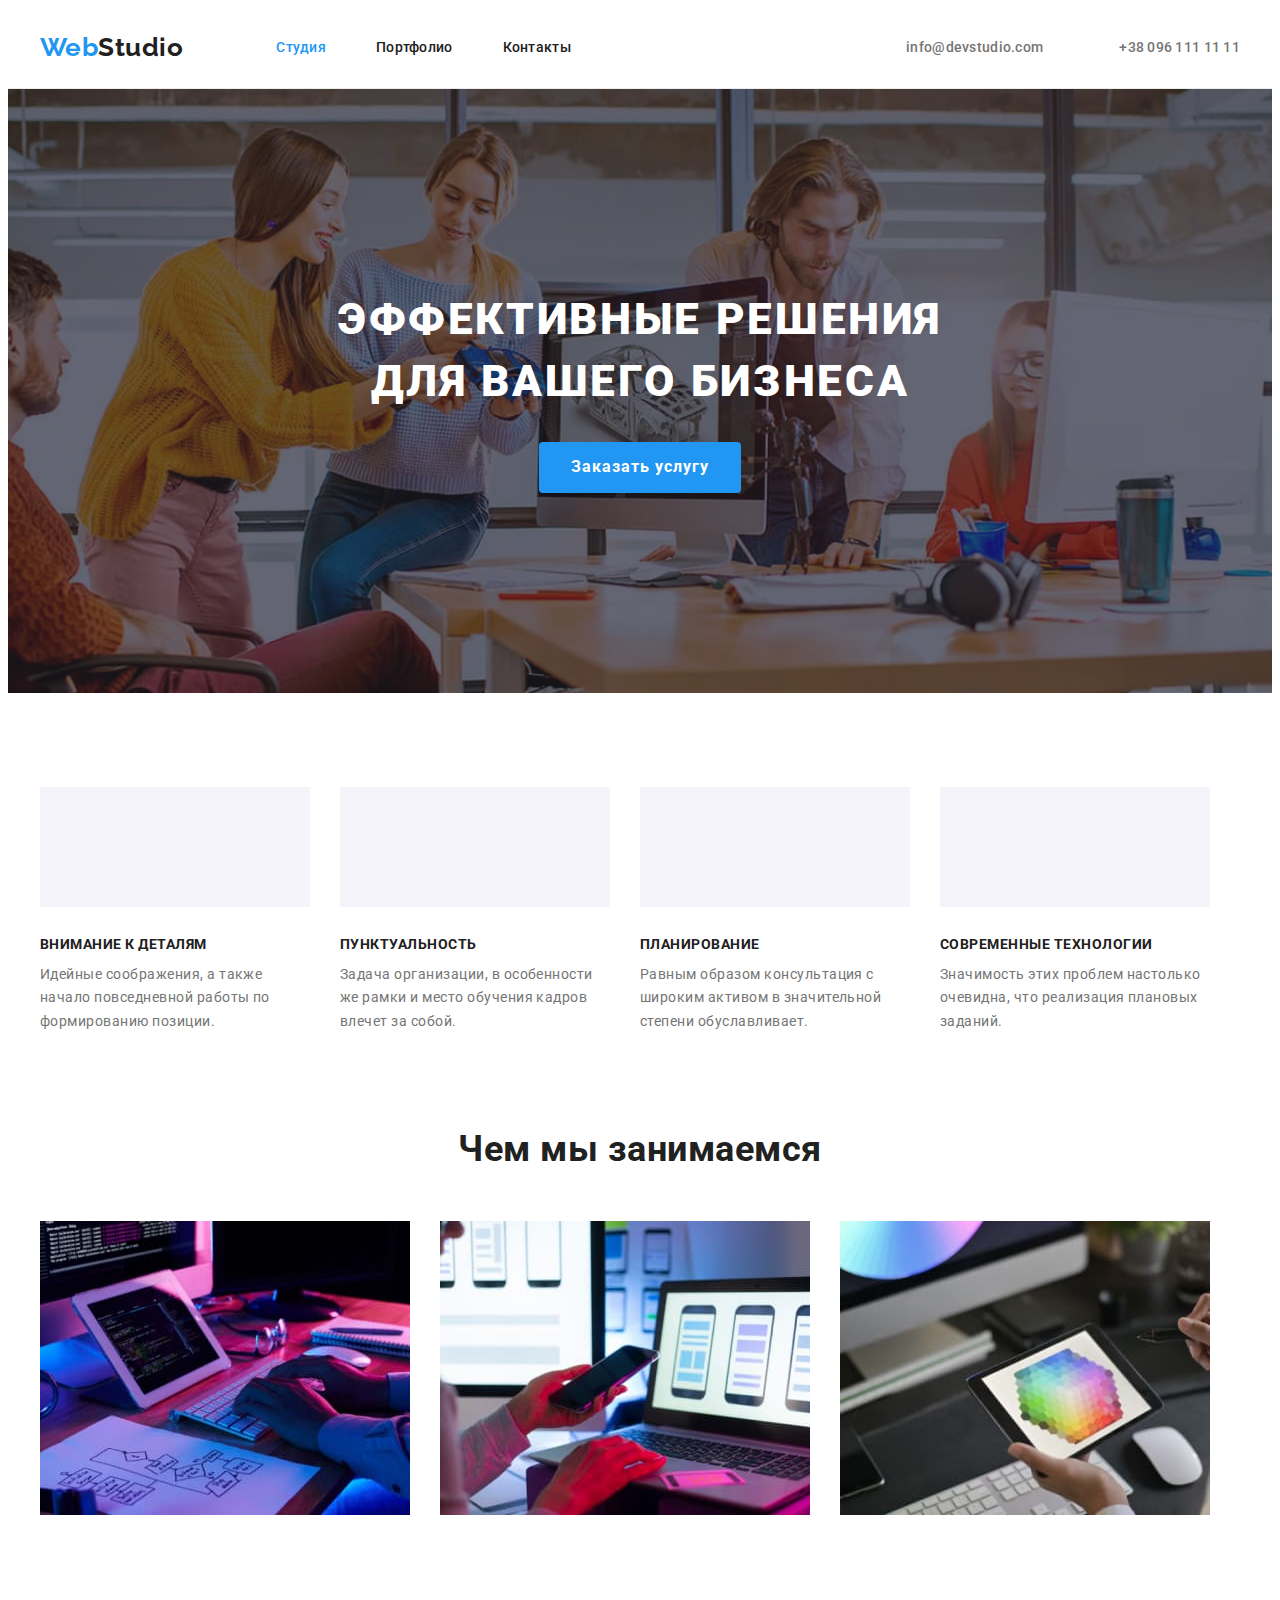
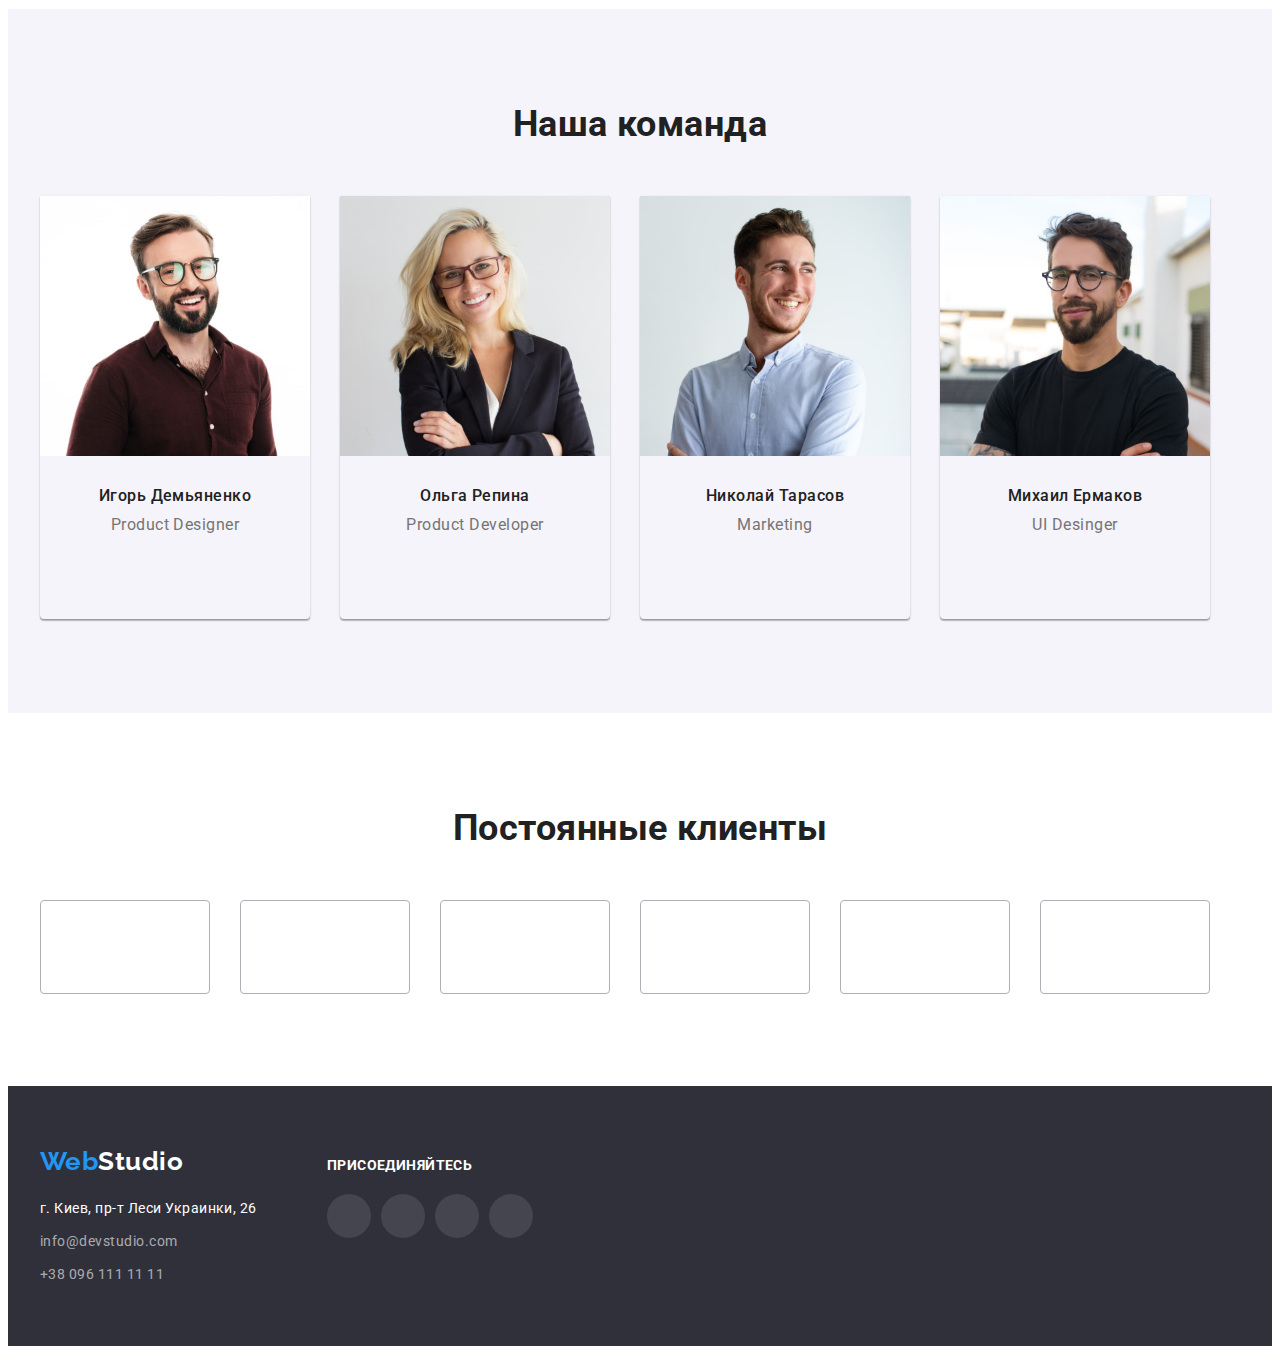
==== commit f67a8efb: "Исправлены указаные ошибки" ====
--- a/index.html
+++ b/index.html
@@ -32,7 +32,7 @@
         <ul class="contacts list">
           <li class="list-item">
             <a lang="en" href="mailto:info@devstudio.com" class="link">
-              <svg class="header-icon" width="16" height="12">
+              <svg class="header-icon" width="16" height="16">
                 <use href="./images/icons.svg#icon-envelope"></use>
               </svg>
               info@devstudio.com</a
@@ -40,7 +40,7 @@
           </li>
           <li class="list-item">
             <a href="tel:+380961111111" class="link">
-              <svg class="header-icon" width="10" height="16">
+              <svg class="header-icon" width="16" height="16">
                 <use href="./images/icons.svg#icon-smartphone"></use>
               </svg>
               +38 096 111 11 11</a
@@ -292,43 +292,43 @@
           <h2 class="section-title">Постоянные клиенты</h2>
           <ul class="section-list list">
             <li class="company-item">
-              <a href="link">
-                <svg class="company-icon" width="170" height="92">
+              <a class="link" href="">
+                <svg class="company-icon" width="106" height="60">
                   <use href="./images/icons.svg#icon-company1"></use>
                 </svg>
               </a>
             </li>
             <li class="company-item">
-              <a href="link">
-                <svg class="company-icon" width="170" height="92">
+              <a class="link" href="">
+                <svg class="company-icon" width="106" height="60">
                   <use href="./images/icons.svg#icon-company2"></use>
                 </svg>
               </a>
             </li>
             <li class="company-item">
-              <a href="link">
-                <svg class="company-icon" width="170" height="92">
+              <a class="link" href="">
+                <svg class="company-icon" width="106" height="60">
                   <use href="./images/icons.svg#icon-company3"></use>
                 </svg>
               </a>
             </li>
             <li class="company-item">
-              <a href="link">
-                <svg class="company-icon" width="170" height="92">
+              <a class="link" href="">
+                <svg class="company-icon" width="106" height="60">
                   <use href="./images/icons.svg#icon-company4"></use>
                 </svg>
               </a>
             </li>
             <li class="company-item">
-              <a href="link">
-                <svg class="company-icon" width="170" height="92">
+              <a class="link" href="">
+                <svg class="company-icon" width="106" height="60">
                   <use href="./images/icons.svg#icon-company5"></use>
                 </svg>
               </a>
             </li>
             <li class="company-item">
-              <a href="link">
-                <svg class="company-icon" width="170" height="92">
+              <a class="link" href="">
+                <svg class="company-icon" width="106" height="60">
                   <use href="./images/icons.svg#icon-company6"></use>
                 </svg>
               </a>
--- a/css/styles.css
+++ b/css/styles.css
@@ -9,6 +9,7 @@
   --button-bg-color: #f5f4fa;
   --address-text-color: rgba(255, 255, 255, 0.6);
   --main-icons-color:#AFB1B8;
+  --another-bg-color: #F5F4FA;
 
 }
 
@@ -106,12 +107,20 @@
 
 
 .header-icon {
+  fill: currentColor;
+  margin-right: 10px;
+}
+
+
+
+/* 
+.header-icon {
   fill: var(--main-text-color);
 }
 
 .header-icon:hover {
   fill: var(--accent-text-color);
-}
+} */
 
 
 
@@ -149,6 +158,7 @@
 
 
 .contacts.list .link {
+  display: flex;
   padding-top: 32px;
   padding-bottom: 32px;
 }
@@ -228,6 +238,7 @@
 
 .page-footer .container{
   display: flex;
+  align-items: baseline;
 }
 
 
@@ -240,8 +251,9 @@
 }
 
 .footer-link .link{
-  padding: 12px;
-  display: flex;
+  display: flex;
+  align-items: center;
+  justify-content: center;
   background-color: rgba(255, 255, 255, 0.1);
   width: 44px;
   height: 44px;
@@ -280,6 +292,9 @@
 }
 
 .hero {
+  max-width: 1600px;
+  margin-left: auto;
+  margin-right: auto;
   background-color: var(--bg-color);
   background-image: 
    linear-gradient(to right, rgba(47, 48, 58, 0.4), rgba(47, 48, 58, 0.4)), 
@@ -399,7 +414,11 @@
 
 .features-background-icon{
   background-color: var(--button-bg-color);
-  padding: 25px 100px;
+/*   padding: 25px 100px; */
+  display: flex;
+  align-items: center;
+  justify-content: center;
+  min-height: 120px;
   margin-bottom: 30px;
 }
 
@@ -506,12 +525,16 @@
 }
 
 .footer-card-icon{
+  fill: currentColor;
+}
+
+/* .footer-card-icon{
   fill: var(--main-icons-color);
-}
-
-.footer-card-icon:hover{
-  fill: var(--another-text-color);
-}
+} */
+
+/* .footer-card-icon:hover{
+  fill: currentColor
+} */
 
 
 .footer-card-link{
@@ -525,16 +548,24 @@
 .footer-card-link .link{
   width: 44px;
   height: 44px;
-  padding: 12px;
-  display: flex;
+/*   padding: 12px; */
+  display: flex;
+  justify-content: center;
+  align-items: center;
   border-radius: 50%;
-}
+  color: var(--main-icons-color);
+} 
 
 
 .footer-card-link .link:hover{
+  color: var(--another-text-color);
   background-color: var(--accent-text-color);
 }
 
+
+.section.team {
+  background-color: var(--another-bg-color);
+}
 
 .section.team .card {
   border-radius: 0px 0px 4px 4px;
@@ -545,24 +576,36 @@
   margin-bottom: 50px;
 }
 
-.section.clients .section-list {
+/* .section.clients .section-list {
   justify-content: center;
-}
+} */
 
 
 .company-item {
-  display: block;
+  display: flex;
+  margin-left: 30px;
+  width: 170px;
+  height: 92px;
+}
+
+.company-item:first-child{
+  margin-left: 0px;
+}
+
+
+.company-item .link{
+  display: flex;
+  align-items: center;
+  justify-content: center;
+  width: 100%;
+  height: 100%;
   fill: var(--main-icons-color);
-  margin-left: 30px;
   border: 1px solid var(--main-icons-color);
   border-radius: 4px;
-}
-
-.company-item:first-child{
-  margin-left: 0px;
-}
-
-.company-item:hover{
+
+}
+
+.company-item .link:hover{
   fill: var(--accent-text-color);
   border: 1px solid var(--accent-text-color)
 }
@@ -591,8 +634,8 @@
   margin-right: 8px;
 }
 
-.portfolio-nav-button:hover,
-.portfolio-nav-button:focus{
+.portfolio-nav-button .button:hover,
+.portfolio-nav-button .button:focus{
   box-shadow: 0px 3px 1px rgba(0, 0, 0, 0.1), 0px 1px 2px rgba(0, 0, 0, 0.08), 0px 2px 2px rgba(0, 0, 0, 0.12);
 }
 
@@ -607,14 +650,19 @@
 
 .portfolio-gallery-item {
 
-text-decoration: inherit;
+  text-decoration: inherit;
 
   margin-right: 30px;
   margin-bottom: 30px;
 }
 
-
-.portfolio-gallery-item:hover{
+.portfolio-gallery .link{
+  display: block;
+  width: 100%;
+  height: 100%;
+}
+
+.portfolio-gallery-item .link:hover{
   box-shadow: 0px 1px 1px rgba(0, 0, 0, 0.12), 0px 4px 4px rgba(0, 0, 0, 0.06), 1px 4px 6px rgba(0, 0, 0, 0.16);
 }
 
